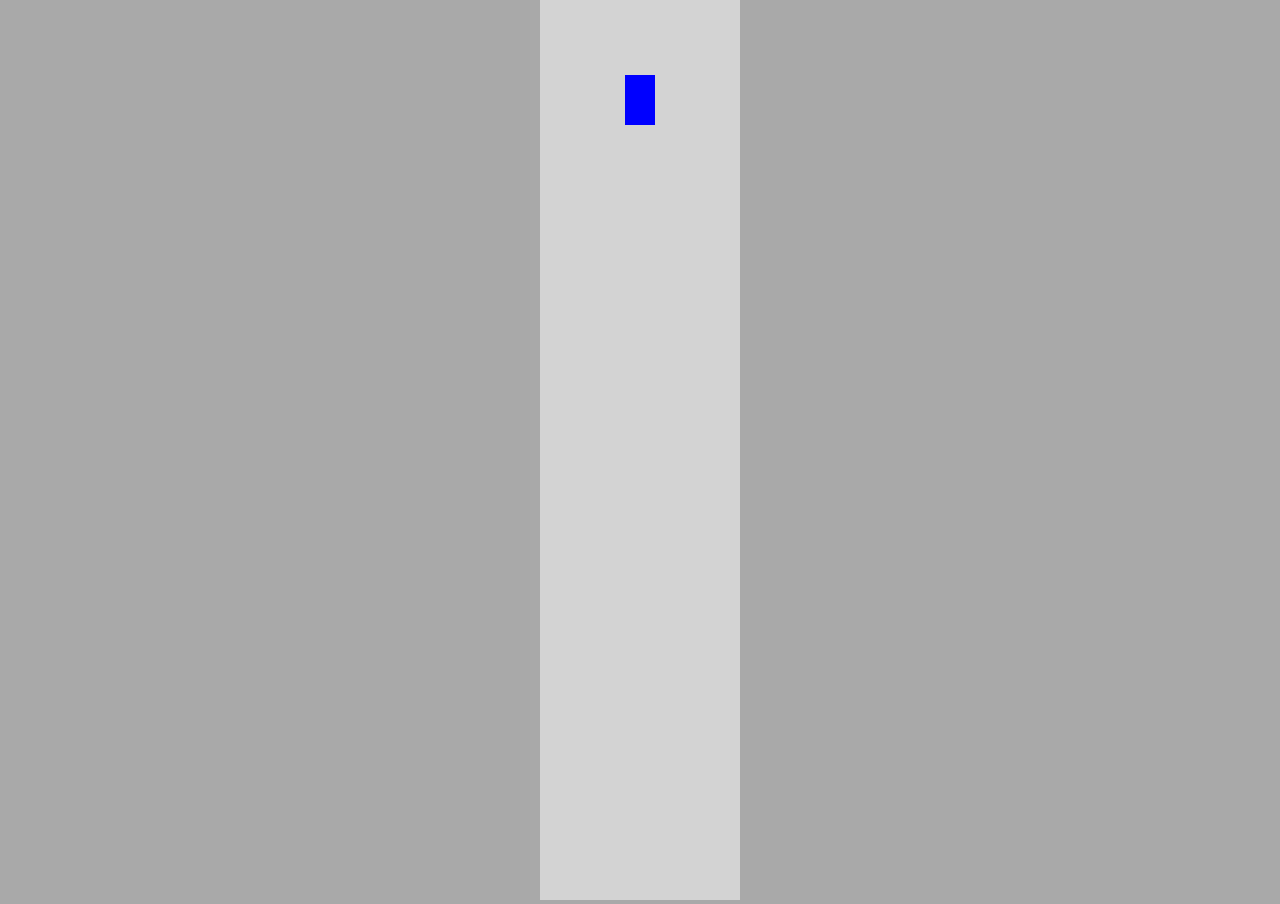
==== index.html @ 5dec5ce4 "fixed car translation and rotation" ====
<!DOCTYPE html>
<html lang="en">
<head>
    <meta charset="UTF-8">
    <meta http-equiv="X-UA-Compatible" content="IE=edge">
    <meta name="viewport" content="width=device-width, initial-scale=1.0">
    <title>TESimuLA</title>
    <link rel="stylesheet" href="style.css">
</head>
<body>
    <canvas id="myCanvas"></canvas>
    <script src="controls.js"></script>
    <script src="car.js"></script>
    <script src="main.js"></script>
</body>
</html>
---- style.css ----
body{
    margin: 0;
    background: darkgray;
    overflow: hidden;
    text-align: center;
}

#myCanvas{
    background: lightgray;
}
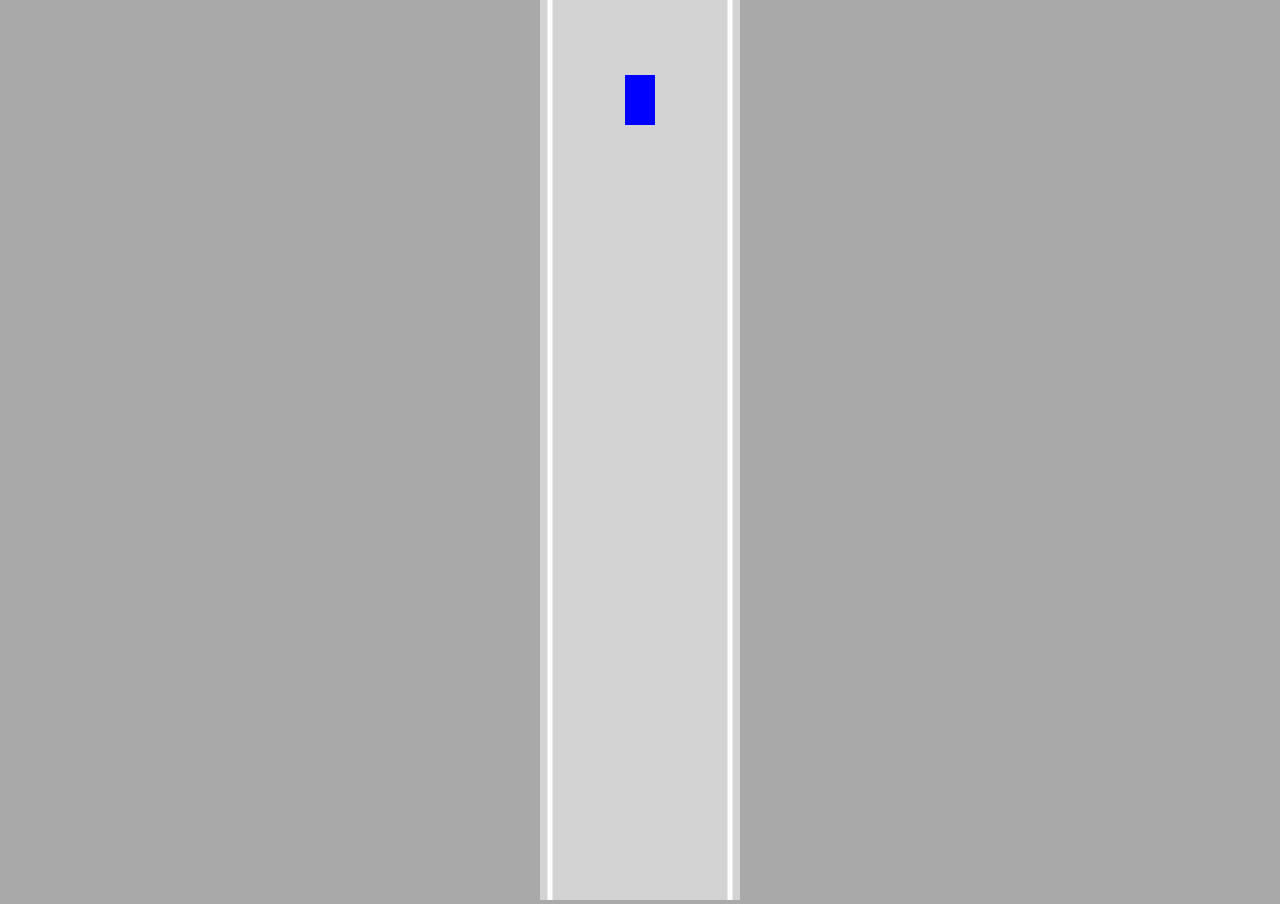
==== commit a44fd6c3: "road before linear interpolation" ====
--- a/index.html
+++ b/index.html
@@ -9,6 +9,7 @@
 </head>
 <body>
     <canvas id="myCanvas"></canvas>
+    <script src="road.js"></script>
     <script src="controls.js"></script>
     <script src="car.js"></script>
     <script src="main.js"></script>
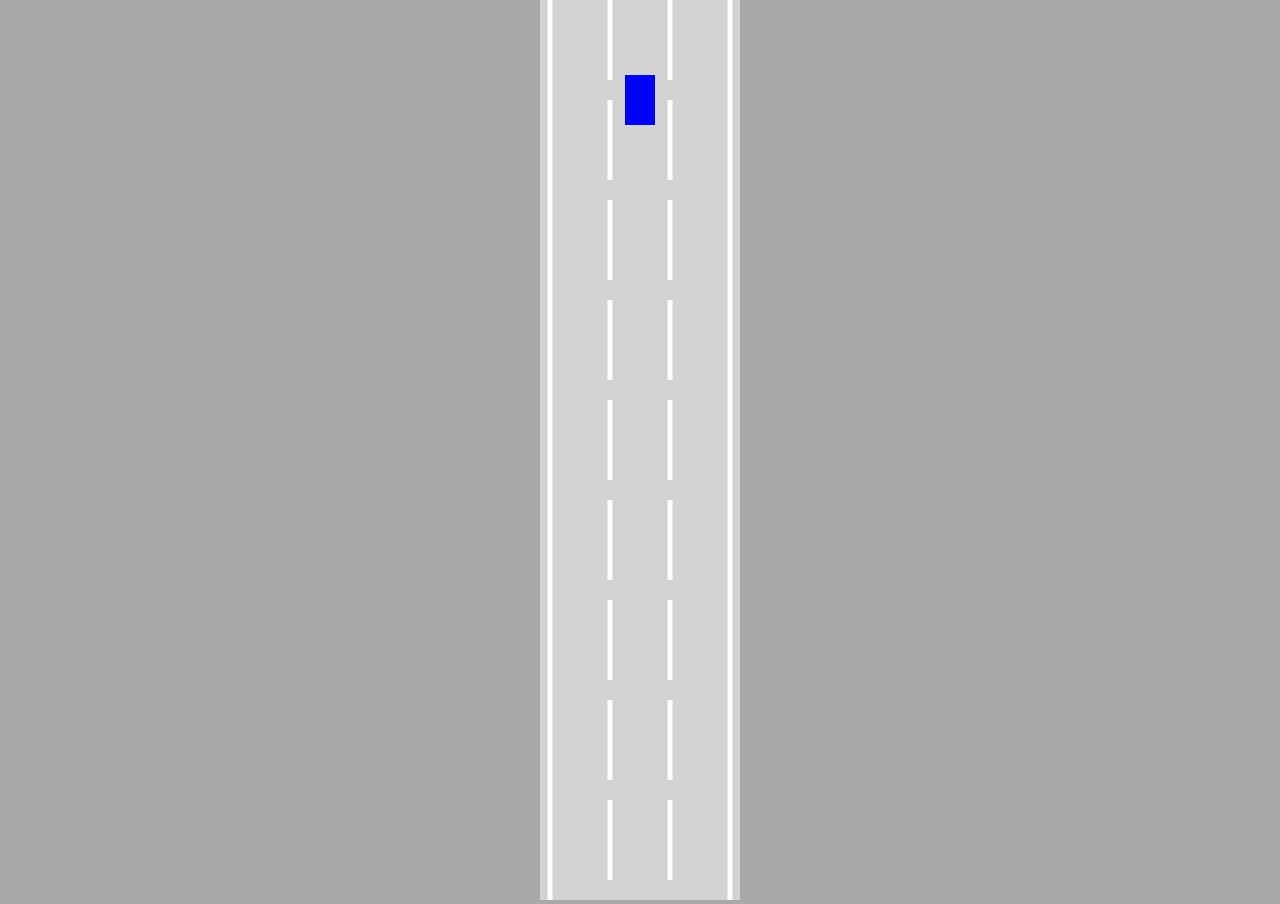
==== commit 70fc25ee: "road after linear interpolation of lanes!" ====
--- a/index.html
+++ b/index.html
@@ -9,6 +9,7 @@
 </head>
 <body>
     <canvas id="myCanvas"></canvas>
+    <script src="utils.js"></script>
     <script src="road.js"></script>
     <script src="controls.js"></script>
     <script src="car.js"></script>
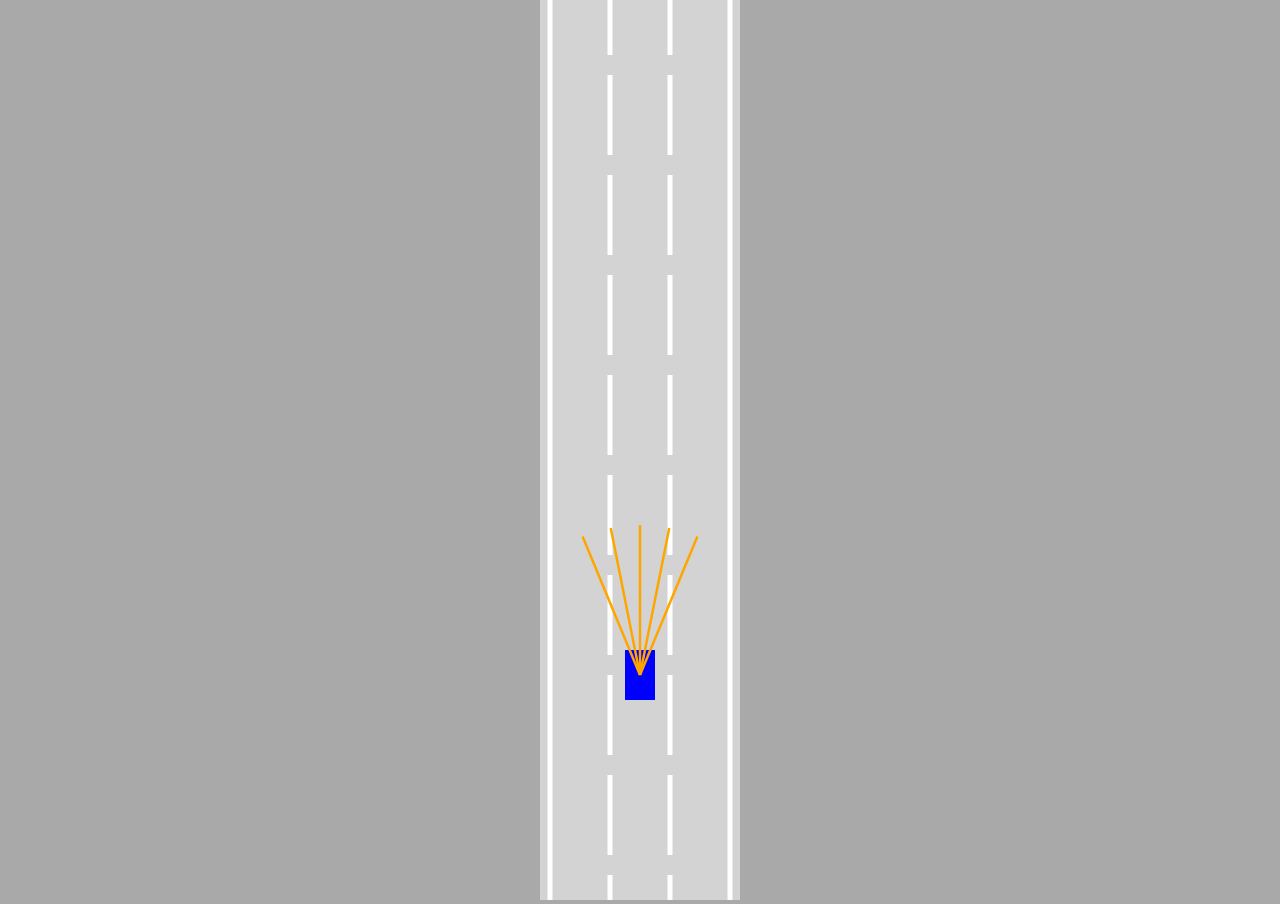
==== commit 0704795b: "added artificial sensors" ====
--- a/index.html
+++ b/index.html
@@ -9,6 +9,7 @@
 </head>
 <body>
     <canvas id="myCanvas"></canvas>
+    <script src="sensor.js"></script>
     <script src="utils.js"></script>
     <script src="road.js"></script>
     <script src="controls.js"></script>
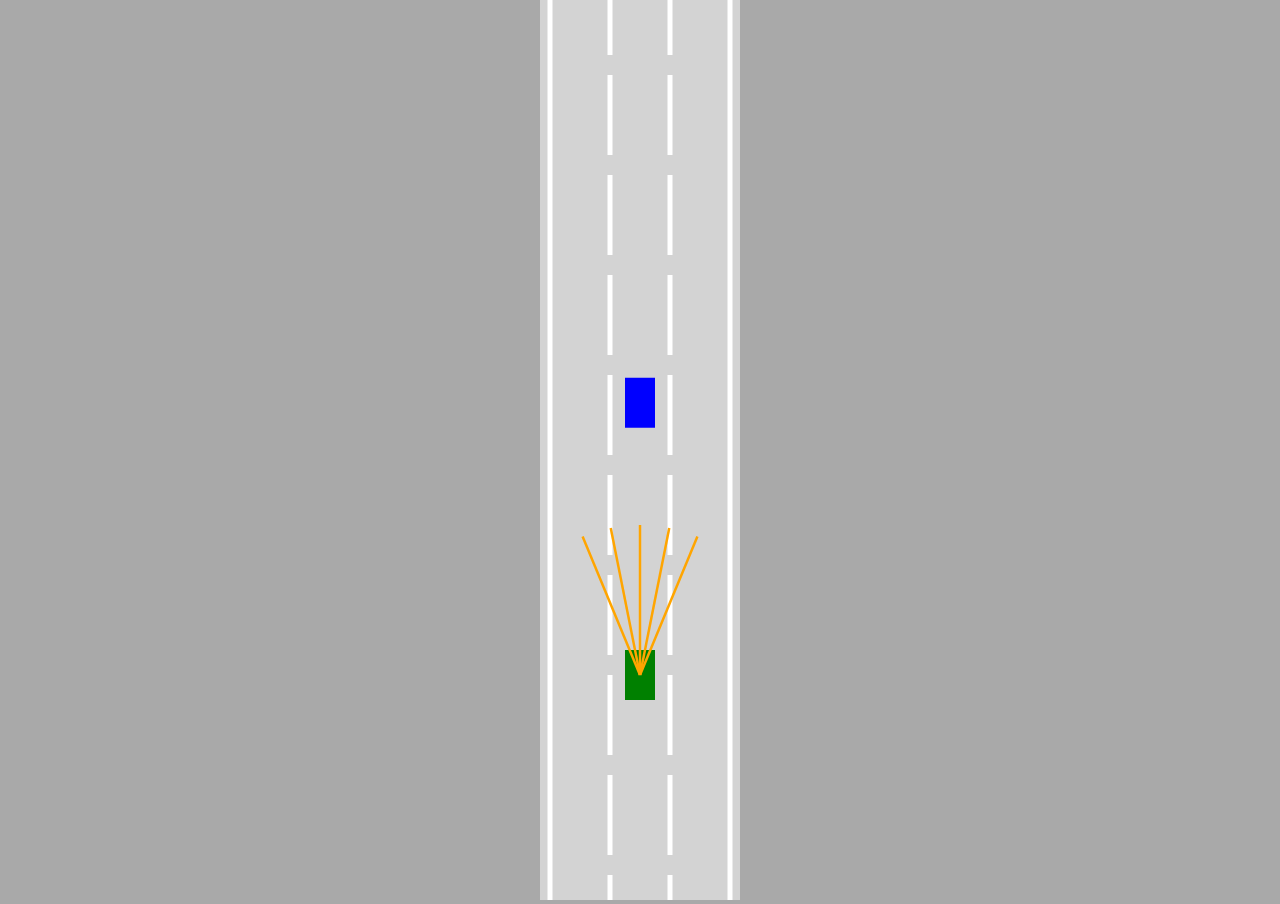
==== commit ae7f80d5: "initialising NN!" ====
--- a/index.html
+++ b/index.html
@@ -9,6 +9,7 @@
 </head>
 <body>
     <canvas id="myCanvas"></canvas>
+    <script src="network.js"></script>
     <script src="sensor.js"></script>
     <script src="utils.js"></script>
     <script src="road.js"></script>
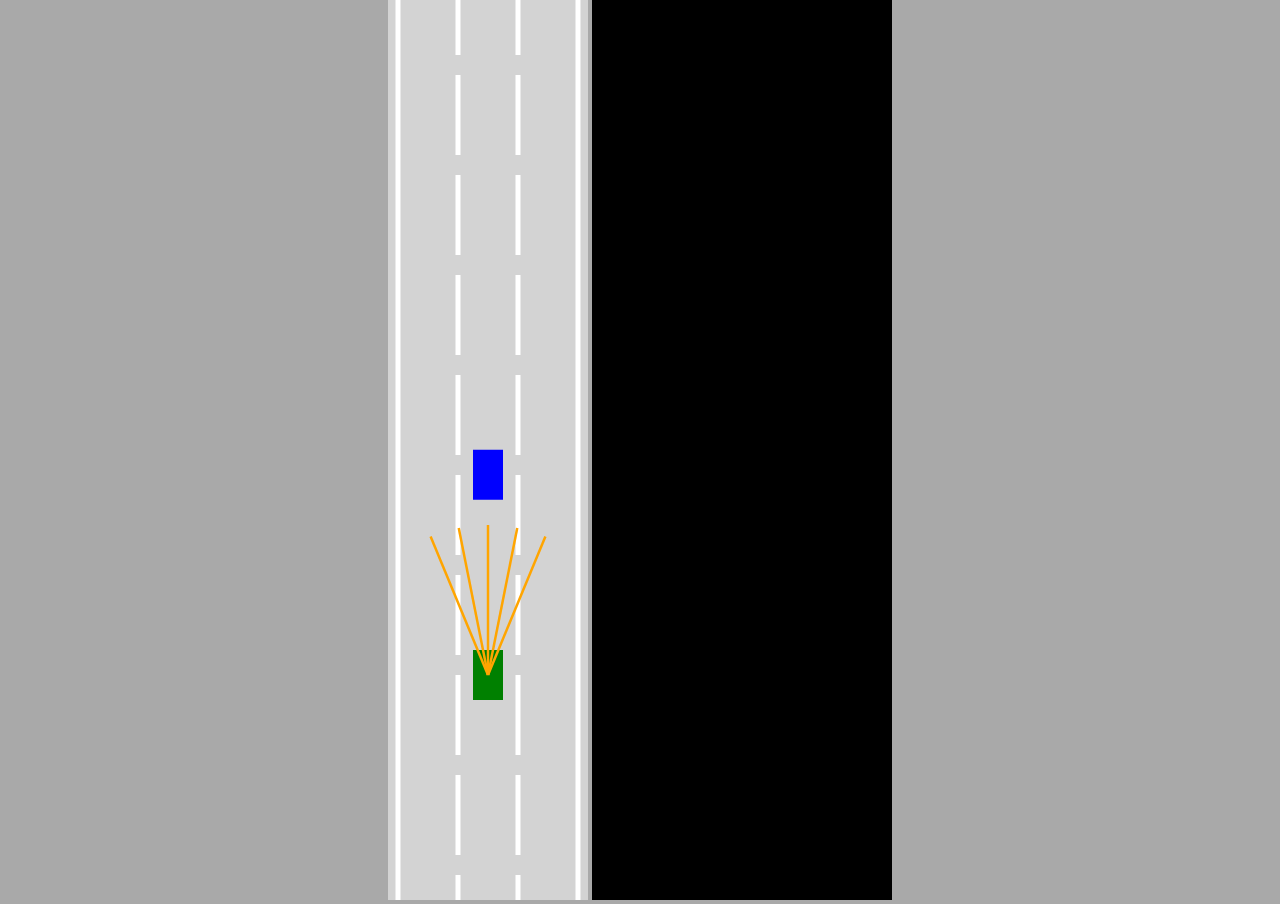
==== commit 9f8f633c: "basic NN set-up!" ====
--- a/index.html
+++ b/index.html
@@ -8,7 +8,9 @@
     <link rel="stylesheet" href="style.css">
 </head>
 <body>
-    <canvas id="myCanvas"></canvas>
+    <canvas id="carCanvas"></canvas>
+    <canvas id="networkCanvas"></canvas>
+    <script src="visualizer.js"></script>
     <script src="network.js"></script>
     <script src="sensor.js"></script>
     <script src="utils.js"></script>
--- a/style.css
+++ b/style.css
@@ -4,7 +4,10 @@
     overflow: hidden;
     text-align: center;
 }
+#networkCanvas{
+    background: black;
+}
 
-#myCanvas{
+#carCanvas{
     background: lightgray;
 }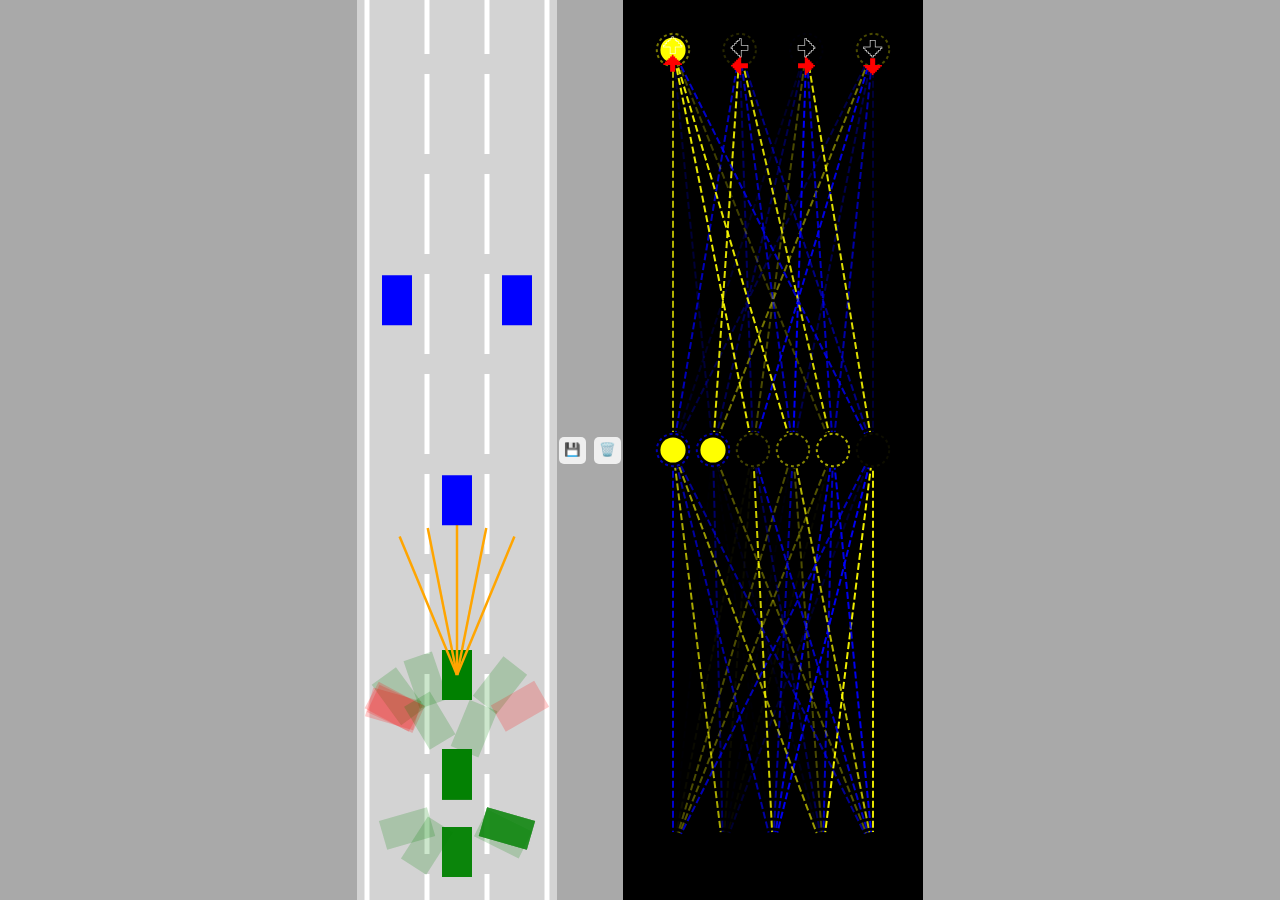
==== commit 8fa898a2: "parallelization, saving brain of best car!" ====
--- a/index.html
+++ b/index.html
@@ -9,6 +9,10 @@
 </head>
 <body>
     <canvas id="carCanvas"></canvas>
+    <div class="verticalButtons">
+        <button onclick="save()">💾</button>
+        <button onclick="discard()">🗑️</button>
+    </div>
     <canvas id="networkCanvas"></canvas>
     <script src="visualizer.js"></script>
     <script src="network.js"></script>
--- a/style.css
+++ b/style.css
@@ -2,8 +2,29 @@
     margin: 0;
     background: darkgray;
     overflow: hidden;
-    text-align: center;
+    display: flex;
+    justify-content: center;
+    align-items: center;
 }
+
+#verticalButtons{
+    display: flex;
+    flex-direction: column;
+}
+
+button{
+    border: none;
+    border-radius: 5px;
+    padding: 5px 5px 7px 5px;
+    margin: 2px;
+    cursor: pointer;
+}
+
+button:hover{
+    background: blue;
+}
+
+
 #networkCanvas{
     background: black;
 }
